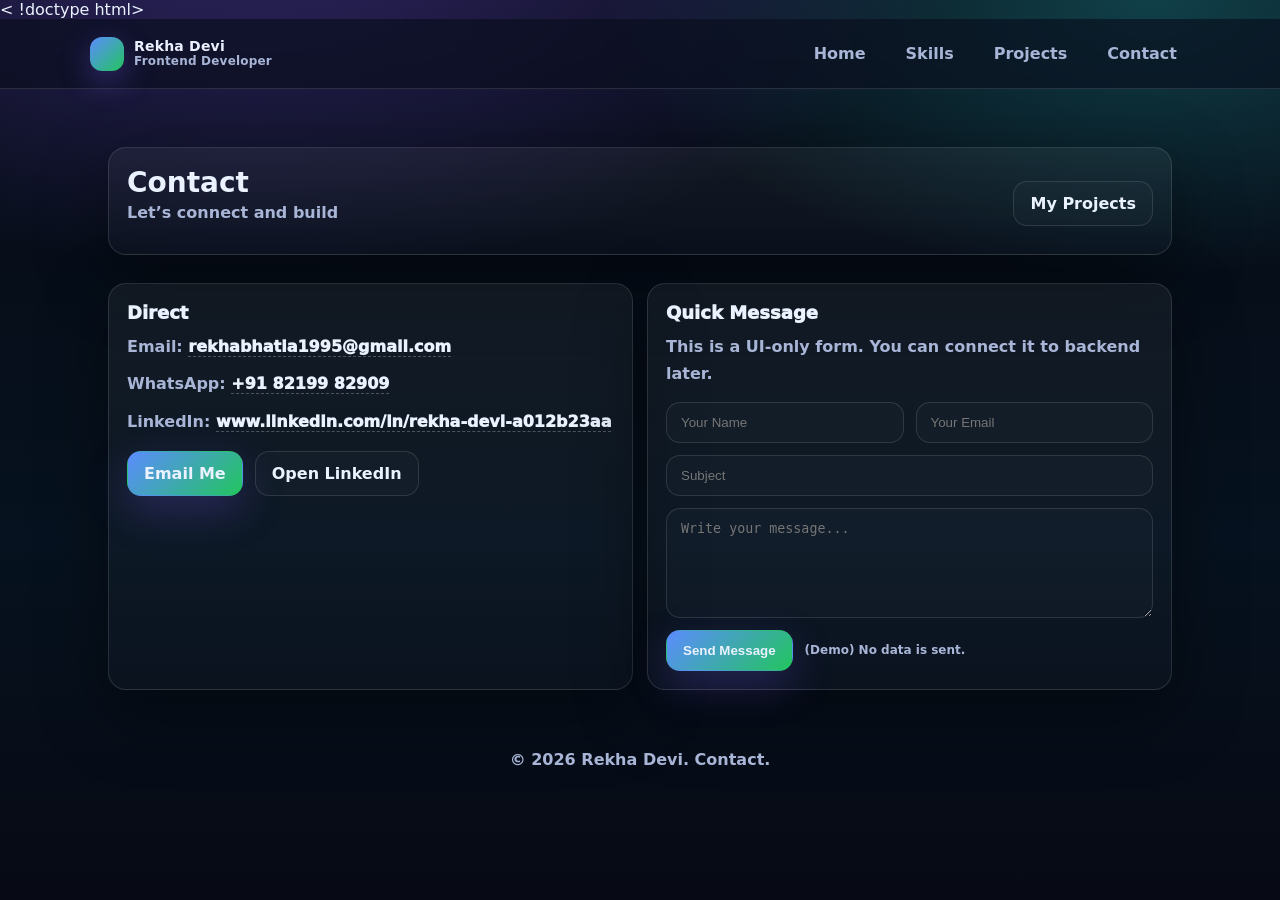
==== contact.html @ aee1c0c4 "add files folder images project" ====
<
!doctype html>
<html lang="en">
<head>
  <meta charset="UTF-8" />
  <meta name="viewport" content="width=device-width, initial-scale=1.0" />
  <title>Contact | Rekha Devi</title>
  <link rel="stylesheet" href="styles.css" />
</head>
<body>
  <header class="nav">
    <div class="container nav-inner">
      <div class="brand">
        <div class="logo" aria-hidden="true"></div>
        <div>
          <div style="font-size:14px; line-height:1.1; color:var(--text);">Rekha Devi</div>
          <div style="font-size:12px; color:var(--muted); font-weight:800;">Frontend Developer</div>
        </div>
      </div>
      <nav class="nav-links" aria-label="Primary">
        <a href="index.html">Home</a>
        <a href="skills.html">Skills</a>
        <a href="project.html">Projects</a>
        <a href="contact.html">Contact</a>
      </nav>
    </div>
  </header>

  <main class="container">
    <section class="hero" style="padding-bottom:10px;">
      <div class="panel" style="padding:18px;">
        <div class="section-head" style="margin-bottom:10px;">
          <div>
            <h2 style="font-size:28px; margin:0;">Contact</h2>
            <p>Let’s connect and build</p>
          </div>
          <a class="btn" href="project.html">My Projects</a>
        </div>
      </div>
    </section>

    <section class="section" style="padding-top:18px;">
      <div class="contact-wrap">
        <div class="panel contact-card">
          <div style="font-weight:1000; font-size:18px;">Direct</div>
<p class="form-note" style="margin-top:10px;">
            Email:
            <a href="mailto:rekhabhatia1995@gmail.com" style="font-weight:1000; color:var(--text); border-bottom:1px dashed rgba(255,255,255,.25);">rekhabhatia1995@gmail.com</a>
          </p>

          <p class="form-note" style="margin-top:10px;">
            WhatsApp:
            <a href="https://wa.me/8219982909" target="_blank" rel="noreferrer" style="font-weight:1000; color:var(--text); border-bottom:1px dashed rgba(255,255,255,.25);">+91 82199 82909</a>
          </p>
          <p class="form-note" style="margin-top:10px;">
            LinkedIn:
            <a href="https://www.linkedin.com/in/rekha-devi-a012b23aa" target="_blank" rel="noreferrer" style="font-weight:1000; color:var(--text); border-bottom:1px dashed rgba(255,255,255,.25);">
              www.linkedin.com/in/rekha-devi-a012b23aa
            </a>
          </p>

          <div style="margin-top:16px; display:flex; gap:12px; flex-wrap:wrap;">
<a class="btn btn-primary" href="mailto:rekhabhatia1995@gmail.com">Email Me</a>
            <a class="btn" href="https://www.linkedin.com/in/rekha-devi-a012b23aa" target="_blank" rel="noreferrer">Open LinkedIn</a>
          </div>
        </div>

        <div class="panel contact-card">
          <div style="font-weight:1000; font-size:18px;">Quick Message</div>
          <p class="form-note" style="margin-top:10px;">This is a UI-only form. You can connect it to backend later.</p>

          <div style="margin-top:14px;">
            <div class="row">
              <input class="input" placeholder="Your Name" />
              <input class="input" placeholder="Your Email" />
            </div>
            <div style="height:12px"></div>
            <input class="input" placeholder="Subject" style="margin-bottom:12px" />
            <textarea class="input" placeholder="Write your message..." ></textarea>

            <div class="send-row">
              <button class="btn btn-primary" type="button" onclick="alert('Thanks! UI form demo only. Connect backend later.')">Send Message</button>
              <div class="small">(Demo) No data is sent.</div>
            </div>
          </div>
        </div>
      </div>
    </section>

    <footer class="footer">
      <div>© <span id="year"></span> Rekha Devi. Contact.</div>
    </footer>
  </main>

  <script>
    document.getElementById('year').textContent = new Date().getFullYear();
  </script>
</body>
</html>
---- styles.css ----
:root{
  --bg:#06121f;
  --card:#0a1a2b;
  --card2:#07162a;
  --text:#eaf2ff;
  --muted:#a8b5d6;
  --brand:#5b8cff; /* blue */
  --brand2:#22c55e; /* green */
  --brand3:#a855f7; /* purple */
  --border:rgba(255,255,255,.12);
  --shadow: 0 22px 70px rgba(0,0,0,.42);
  --radius:18px;
}


*{box-sizing:border-box}
html,body{height:100%}
body{
  margin:0;
  font-family: ui-sans-serif, system-ui, -apple-system, Segoe UI, Roboto, Arial, "Noto Sans", "Liberation Sans", sans-serif;
  background:
    radial-gradient(1200px 600px at 20% -10%, rgba(124,92,255,.35), transparent 60%),
    radial-gradient(1000px 500px at 90% 0%, rgba(45,226,230,.25), transparent 55%),
    linear-gradient(180deg, #070a14 0%, var(--bg) 60%, #070a14 100%);
  color:var(--text);
}

a{color:inherit; text-decoration:none}
.container{max-width:1100px; margin:0 auto; padding:0 18px}

/* Navbar */
.nav{
  position:sticky; top:0; z-index:50;
  backdrop-filter: blur(12px);
  background: rgba(10,14,30,.65);
  border-bottom:1px solid var(--border);
}
.nav-inner{
  display:flex; align-items:center; justify-content:space-between;
  padding:14px 0;
}
.brand{
  display:flex; gap:10px; align-items:center;
  font-weight:800; letter-spacing:.2px;
}
.logo{
  width:34px; height:34px; border-radius:12px;
  background: linear-gradient(135deg, var(--brand), var(--brand2));
  box-shadow: 0 10px 30px rgba(124,92,255,.35);
}
.nav-links{display:flex; gap:14px; align-items:center}
.nav-links a{
  padding:10px 12px;
  border:1px solid transparent;
  border-radius:12px;
  color:var(--muted);
  font-weight:600;
}
.nav-links a:hover{
  color:var(--text);
  border-color: var(--border);
  background: rgba(255,255,255,.03);
}

/* Hero */
.hero{
  padding:58px 0 24px;
}
.hero-grid{
  display:grid; grid-template-columns: 1.2fr .8fr;
  gap:22px; align-items:center;
}
@media (max-width: 860px){ .hero-grid{grid-template-columns:1fr;} }

.kicker{
  display:inline-flex; gap:10px; align-items:center;
  padding:8px 12px; border-radius:999px;
  border:1px solid var(--border);
  color:var(--muted);
  background: rgba(255,255,255,.03);
}
.pulse{
  width:10px; height:10px; border-radius:50%;
  background: var(--brand2);
  box-shadow: 0 0 0 0 rgba(45,226,230,.6);
  animation: pulse 1.8s infinite;
}
@keyframes pulse{
  0%{ box-shadow: 0 0 0 0 rgba(45,226,230,.55);} 70%{ box-shadow: 0 0 0 16px rgba(45,226,230,0);} 100%{ box-shadow: 0 0 0 0 rgba(45,226,230,0);} 
}

.hero h1{margin:14px 0 10px; font-size:44px; line-height:1.08}
@media (max-width: 600px){ .hero h1{font-size:34px;} }
.gradient-text{
  background: linear-gradient(90deg, #ffffff 0%, #c7ccff 35%, #7c5cff 65%, #2de2e6 100%);
  -webkit-background-clip:text; background-clip:text; color:transparent;
}
.hero p{margin:0; color:var(--muted); font-size:16px; line-height:1.7; max-width:620px}

.hero-actions{display:flex; gap:12px; flex-wrap:wrap; margin-top:20px}
.btn{
  display:inline-flex; gap:10px; align-items:center; justify-content:center;
  padding:12px 16px; border-radius:14px;
  border:1px solid var(--border);
  font-weight:800;
  background: rgba(255,255,255,.02);
  color:var(--text);
  transition: transform .15s ease, background .15s ease, border-color .15s ease;
}
.btn:hover{transform: translateY(-2px); border-color: rgba(255,255,255,.2); background: rgba(255,255,255,.04)}
.btn-primary{
  border-color: transparent;
  background: linear-gradient(135deg, var(--brand), var(--brand2));
  box-shadow: 0 15px 40px rgba(124,92,255,.25);
}
.btn-primary:hover{background: linear-gradient(135deg, #8b6cff, #41f0f2)}

/* Panels */
.panel{
  background: linear-gradient(180deg, rgba(255,255,255,.05), rgba(255,255,255,.02));
  border:1px solid var(--border);
  border-radius: var(--radius);
  box-shadow: var(--shadow);
}
.profile-card{
  padding:18px;
}
.profile-top{display:flex; gap:14px; align-items:center}
.avatar{
  width:72px; height:72px; border-radius:22px;
  background:
    radial-gradient(20px 20px at 30% 30%, rgba(255,255,255,.65), transparent 60%),
    linear-gradient(135deg, rgba(124,92,255,.95), rgba(45,226,230,.75));
  border:1px solid rgba(255,255,255,.18);
}
.profile-card h3{margin:0; font-size:18px}
.profile-card .role{color:var(--muted); margin-top:4px; font-weight:700; font-size:13px}
.badges{display:flex; gap:10px; flex-wrap:wrap; margin-top:14px}
.badge{
  padding:9px 12px; border-radius:999px;
  background: rgba(255,255,255,.03);
  border:1px solid var(--border);
  color:var(--muted);
  font-weight:700; font-size:13px;
}

/* Sections */
.section{padding:34px 0}
.section-head{display:flex; justify-content:space-between; align-items:flex-end; gap:16px; flex-wrap:wrap}
.section-head h2{margin:0; font-size:24px}
.section-head p{margin:0; color:var(--muted); font-weight:600}

/* Cards */
.grid-3{display:grid; grid-template-columns: repeat(3, 1fr); gap:14px}
.grid-2{display:grid; grid-template-columns: repeat(2, 1fr); gap:14px}
@media (max-width: 900px){ .grid-3{grid-template-columns: repeat(2, 1fr);} }
@media (max-width: 620px){ .grid-3{grid-template-columns: 1fr;} .grid-2{grid-template-columns: 1fr;} }

.card{
  padding:16px;
  border-radius: var(--radius);
  background: linear-gradient(180deg, rgba(255,255,255,.04), rgba(255,255,255,.02));
  border:1px solid var(--border);
  transition: transform .15s ease, border-color .15s ease;
}
.card:hover{transform: translateY(-4px); border-color: rgba(255,255,255,.2)}
.card .title{display:flex; align-items:center; justify-content:space-between; gap:12px}
.card h3{margin:0; font-size:16px}
.card .tag{color:var(--muted); font-weight:800; font-size:12px; padding:6px 10px; border-radius:999px; border:1px solid var(--border); background: rgba(255,255,255,.03)}
.card p{margin:10px 0 14px; color:var(--muted); line-height:1.6; font-weight:600; font-size:13px}
.card a{
  display:inline-flex; align-items:center; gap:10px;
  font-weight:900;
  color:var(--text);
  padding:10px 12px;
  border-radius:12px;
  border:1px solid var(--border);
  /* background: rgba(255,255,255,.02); */
}
.card a:hover{border-color: rgba(255,255,255,.22)}

/* Footer */
.footer{
  padding:26px 0 46px;
  color:var(--muted);
  font-weight:700;
  text-align:center;

}

/* Skills */
.skill{display:flex; align-items:center; justify-content:space-between; gap:10px; margin:12px 0; padding:12px 14px; border-radius:16px; border:1px solid var(--border); background: rgba(255,255,255,.02)}
.skill .name{font-weight:900}
.skill .level{color:var(--muted); font-weight:900}

/* Contact */
.contact-wrap{display:grid; grid-template-columns:1fr 1fr; gap:14px}
@media (max-width: 860px){ .contact-wrap{grid-template-columns:1fr} }
.form-note{color:var(--muted); font-weight:700; line-height:1.7; margin:0}
.contact-card{padding:18px}

.input{
  width:100%;
  padding:12px 14px;
  border-radius:14px;
  border:1px solid var(--border);
  background: rgba(255,255,255,.02);
  color:var(--text);
  outline:none;
}
.input:focus{border-color: rgba(255,255,255,.22)}

.row{display:grid; grid-template-columns:1fr 1fr; gap:12px}
@media (max-width: 620px){ .row{grid-template-columns:1fr} }

textarea.input{min-height:110px; resize:vertical}

.send-row{display:flex; gap:12px; flex-wrap:wrap; align-items:center; margin-top:12px}
.small{font-size:12px; color:var(--muted); font-weight:800}
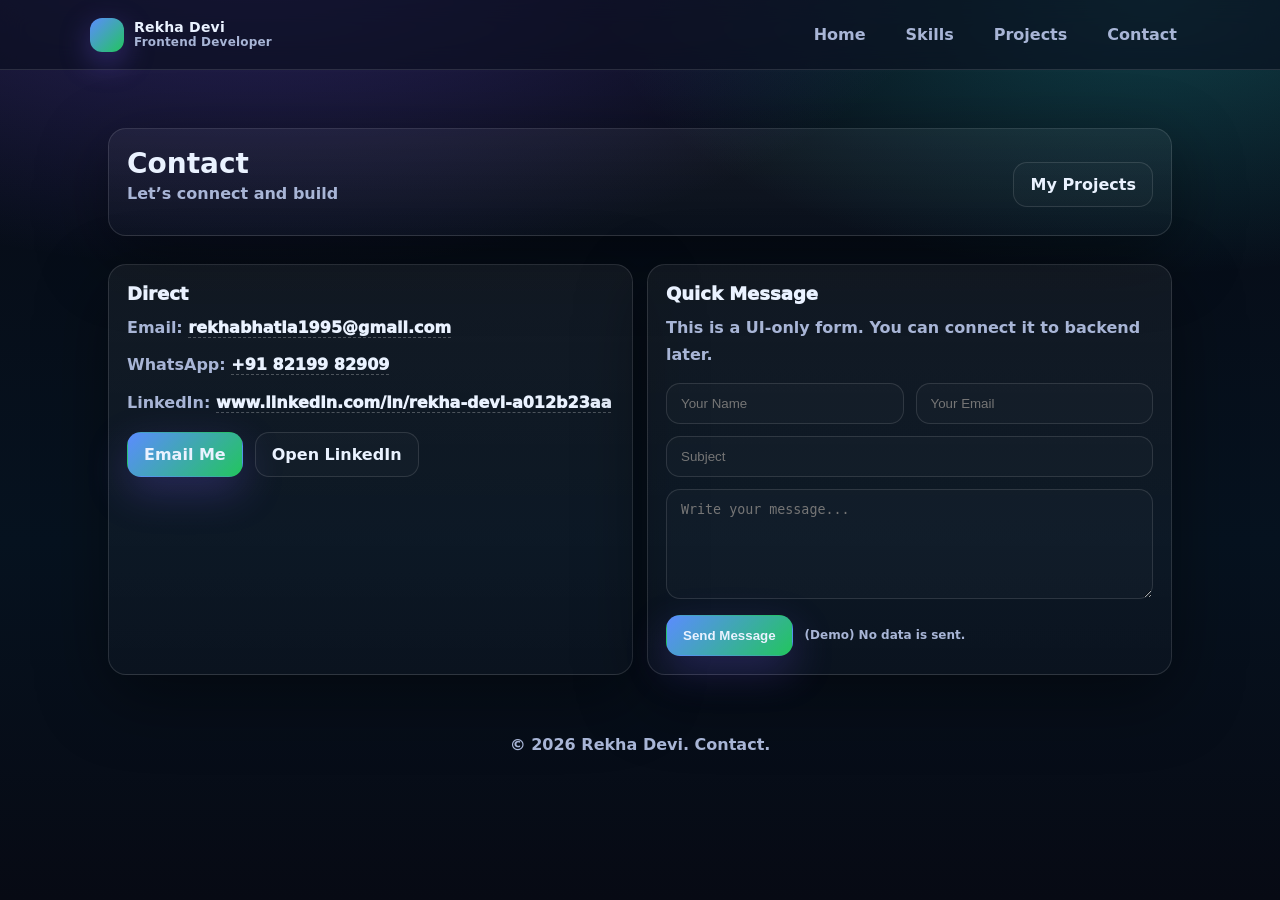
==== commit 33c83fef: "save changes" ====
--- a/contact.html
+++ b/contact.html
@@ -1,5 +1,5 @@
-<
-!doctype html>
+
+<!doctype html>
 <html lang="en">
 <head>
   <meta charset="UTF-8" />
